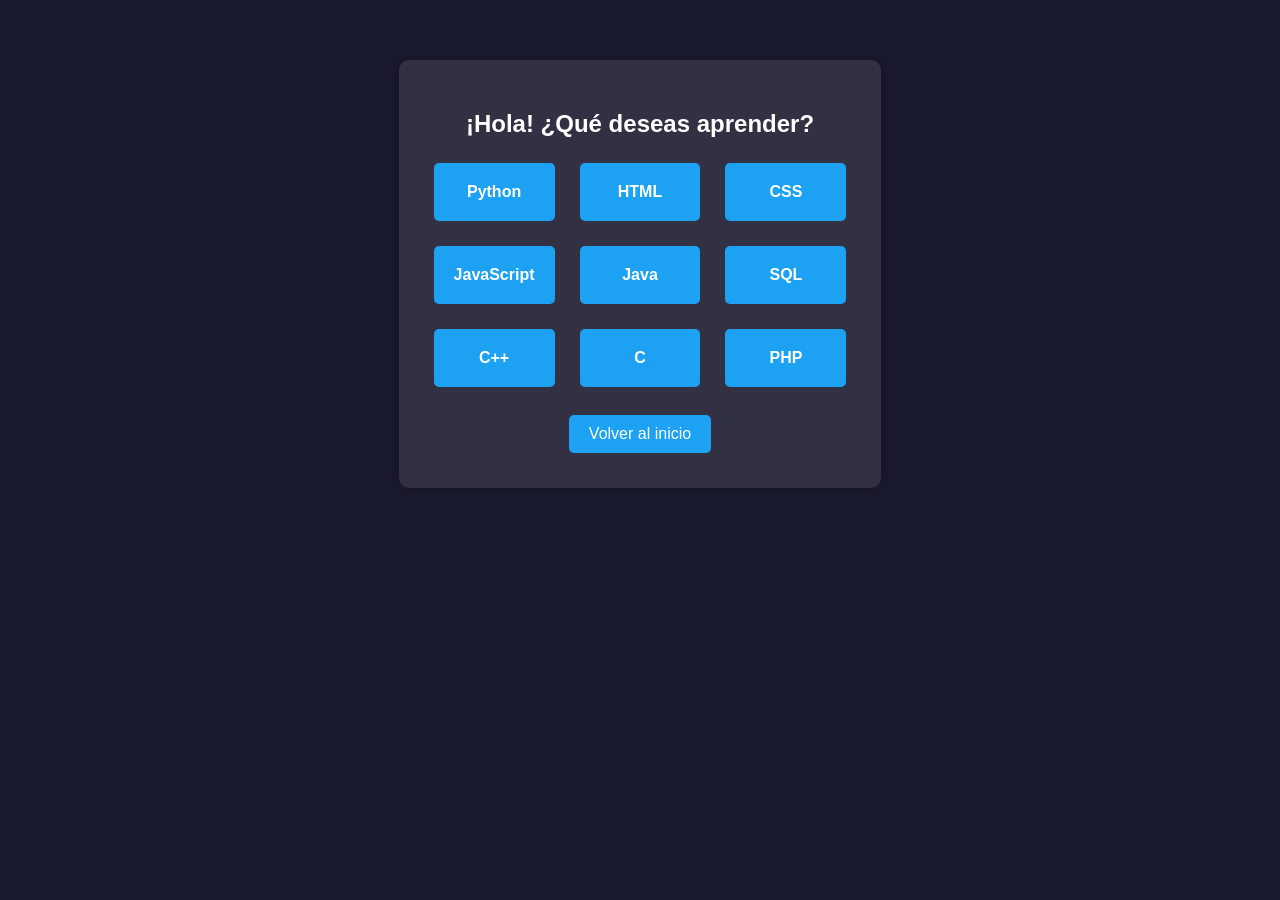
==== app.html @ 0d7c5b5a "Tarea landing, signup, login Proyecto Intermodular​: 1.- Crea la landing que tenga la explicación d" ====
<!DOCTYPE html>
<html lang="es">
<head>
    <meta charset="UTF-8">
    <meta name="viewport" content="width=device-width, initial-scale=1.0">
    <title>App - CodeLearn</title>
    <link rel="stylesheet" href="estilo.css">
</head>
<body>

    <div class="container">

        <!-- Mostramos el nombre del usuario si está logueado -->
        <h2 id="saludo">¡Hola! ¿Qué deseas aprender?</h2>

        <!-- Botones de lenguajes, de momento solo muestran el nombre -->
        <div class="grid-lenguajes">
            <button class="btn-lenguaje">Python</button>
            <button class="btn-lenguaje">HTML</button>
            <button class="btn-lenguaje">CSS</button>
            <button class="btn-lenguaje">JavaScript</button>
            <button class="btn-lenguaje">Java</button>
            <button class="btn-lenguaje">SQL</button>
            <button class="btn-lenguaje">C++</button>
            <button class="btn-lenguaje">C</button>
            <button class="btn-lenguaje">PHP</button>
        </div>

        <br>
        <button onclick="window.location.href='index.html'">Volver al inicio</button>

    </div>

    <script>

        // Leemos el usuario de localStorage para mostrar su nombre
        let usuarioGuardado = JSON.parse(localStorage.getItem("usuario"));

        if (usuarioGuardado !== null) {
            document.getElementById("saludo").textContent =
                "¡Hola, " + usuarioGuardado.nombre + "! ¿Qué deseas aprender?";
        }

        // Añadimos evento a todos los botones de lenguaje con querySelectorAll
        // De momento solo muestran un alert con el nombre del lenguaje
        let botonesLenguaje = document.querySelectorAll(".btn-lenguaje");

        botonesLenguaje.forEach(function(boton) {
            boton.addEventListener("click", function() {
                alert("Has seleccionado: " + boton.textContent);
            });
        });

    </script>

</body>
</html>
---- estilo.css ----
body {
    font-family: Arial, sans-serif;
    text-align: center;
    background-color: #1a1a2e;
    color: white;
    margin-top: 60px;
}

/* Contenedor principal centrado */
.container {
    background-color: rgba(255, 255, 255, 0.1);
    padding: 30px;
    border-radius: 10px;
    display: inline-block;
    box-shadow: 0px 0px 10px rgba(0,0,0,0.3);
}

/* Botones generales */
button {
    padding: 10px 20px;
    font-size: 16px;
    background-color: #1DA1F2;
    color: white;
    border: none;
    border-radius: 5px;
    cursor: pointer;
    margin: 5px;
}

button:hover {
    background-color: #0d8bdb;
}

/* Formularios (signup y login) */
.formulario {
    display: flex;
    flex-direction: column;
    gap: 10px;
    margin: 20px 0;
}

.formulario input,
.formulario select {
    padding: 10px;
    font-size: 15px;
    border-radius: 5px;
    border: none;
    width: 280px;
}

/* Botones de la landing */
.botones {
    margin-top: 20px;
}

/* Grid de lenguajes en la app */
.grid-lenguajes {
    display: grid;
    grid-template-columns: repeat(3, 1fr);
    gap: 15px;
    margin-top: 20px;
}

.btn-lenguaje {
    padding: 20px;
    font-size: 16px;
    font-weight: bold;
}

/* Links */
a {
    color: #1DA1F2;
}
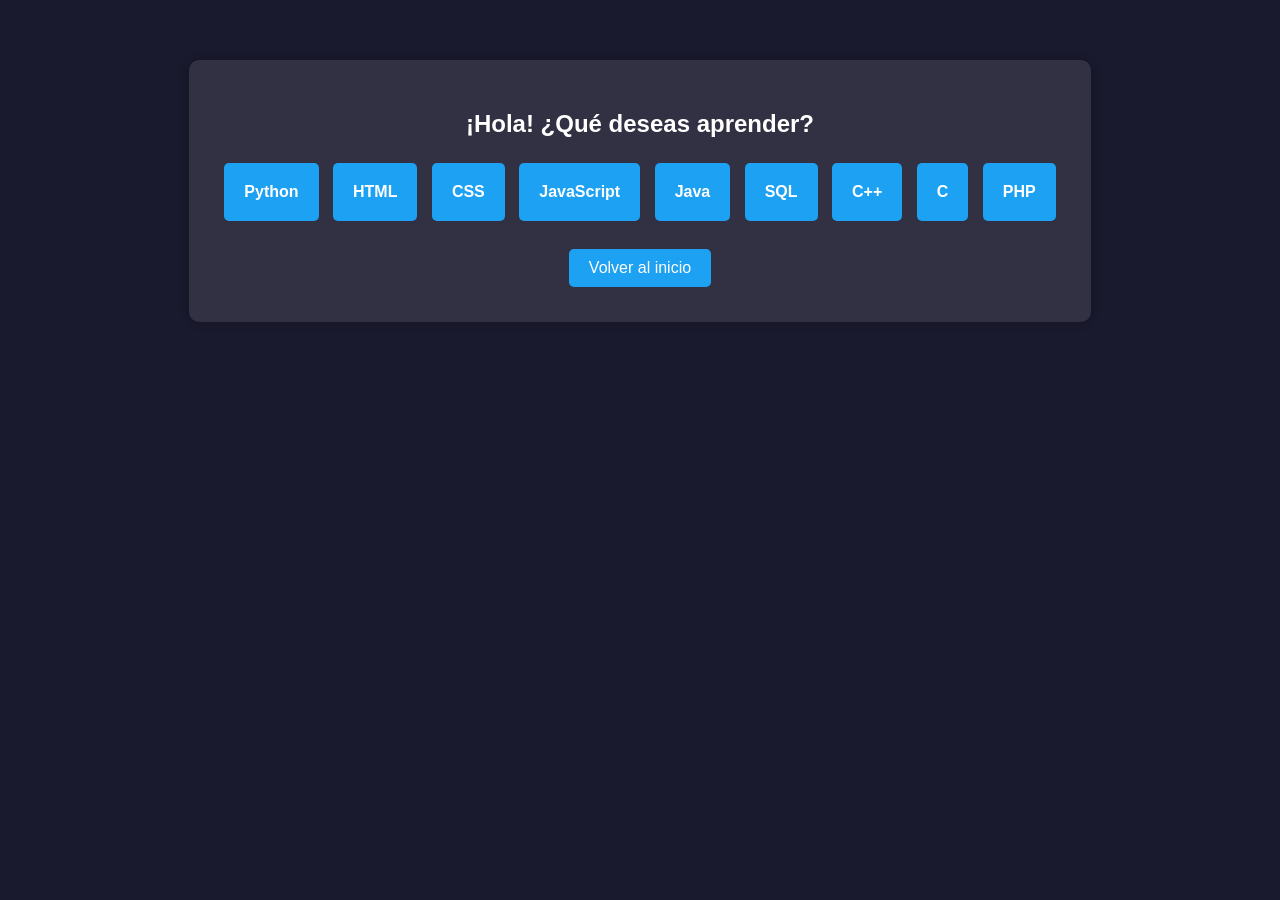
==== commit 492d976a: "Refactor HTML structure and script for clarity" ====
--- a/app.html
+++ b/app.html
@@ -2,56 +2,42 @@
 <html lang="es">
 <head>
     <meta charset="UTF-8">
-    <meta name="viewport" content="width=device-width, initial-scale=1.0">
     <title>App - CodeLearn</title>
     <link rel="stylesheet" href="estilo.css">
 </head>
 <body>
-
     <div class="container">
-
-        <!-- Mostramos el nombre del usuario si está logueado -->
         <h2 id="saludo">¡Hola! ¿Qué deseas aprender?</h2>
 
-        <!-- Botones de lenguajes, de momento solo muestran el nombre -->
-        <div class="grid-lenguajes">
-            <button class="btn-lenguaje">Python</button>
-            <button class="btn-lenguaje">HTML</button>
-            <button class="btn-lenguaje">CSS</button>
-            <button class="btn-lenguaje">JavaScript</button>
-            <button class="btn-lenguaje">Java</button>
-            <button class="btn-lenguaje">SQL</button>
-            <button class="btn-lenguaje">C++</button>
-            <button class="btn-lenguaje">C</button>
-            <button class="btn-lenguaje">PHP</button>
-        </div>
+        <button class="btn-lenguaje">Python</button>
+        <button class="btn-lenguaje">HTML</button>
+        <button class="btn-lenguaje">CSS</button>
+        <button class="btn-lenguaje">JavaScript</button>
+        <button class="btn-lenguaje">Java</button>
+        <button class="btn-lenguaje">SQL</button>
+        <button class="btn-lenguaje">C++</button>
+        <button class="btn-lenguaje">C</button>
+        <button class="btn-lenguaje">PHP</button>
 
-        <br>
+        <br><br>
         <button onclick="window.location.href='index.html'">Volver al inicio</button>
-
     </div>
 
     <script>
+        // Si hay usuario logueado mostramos su nombre
+        let usuario = JSON.parse(localStorage.getItem("usuario"));
 
-        // Leemos el usuario de localStorage para mostrar su nombre
-        let usuarioGuardado = JSON.parse(localStorage.getItem("usuario"));
+        if (usuario !== null) {
+            document.getElementById("saludo").textContent =
+                "¡Hola, " + usuario.nombre + "! ¿Qué deseas aprender?";
+        }
+        let botones = document.querySelectorAll(".btn-lenguaje");
 
-        if (usuarioGuardado !== null) {
-            document.getElementById("saludo").textContent =
-                "¡Hola, " + usuarioGuardado.nombre + "! ¿Qué deseas aprender?";
-        }
-
-        // Añadimos evento a todos los botones de lenguaje con querySelectorAll
-        // De momento solo muestran un alert con el nombre del lenguaje
-        let botonesLenguaje = document.querySelectorAll(".btn-lenguaje");
-
-        botonesLenguaje.forEach(function(boton) {
+        botones.forEach(function(boton) {
             boton.addEventListener("click", function() {
                 alert("Has seleccionado: " + boton.textContent);
             });
         });
-
     </script>
-
 </body>
-</html>+</html>
